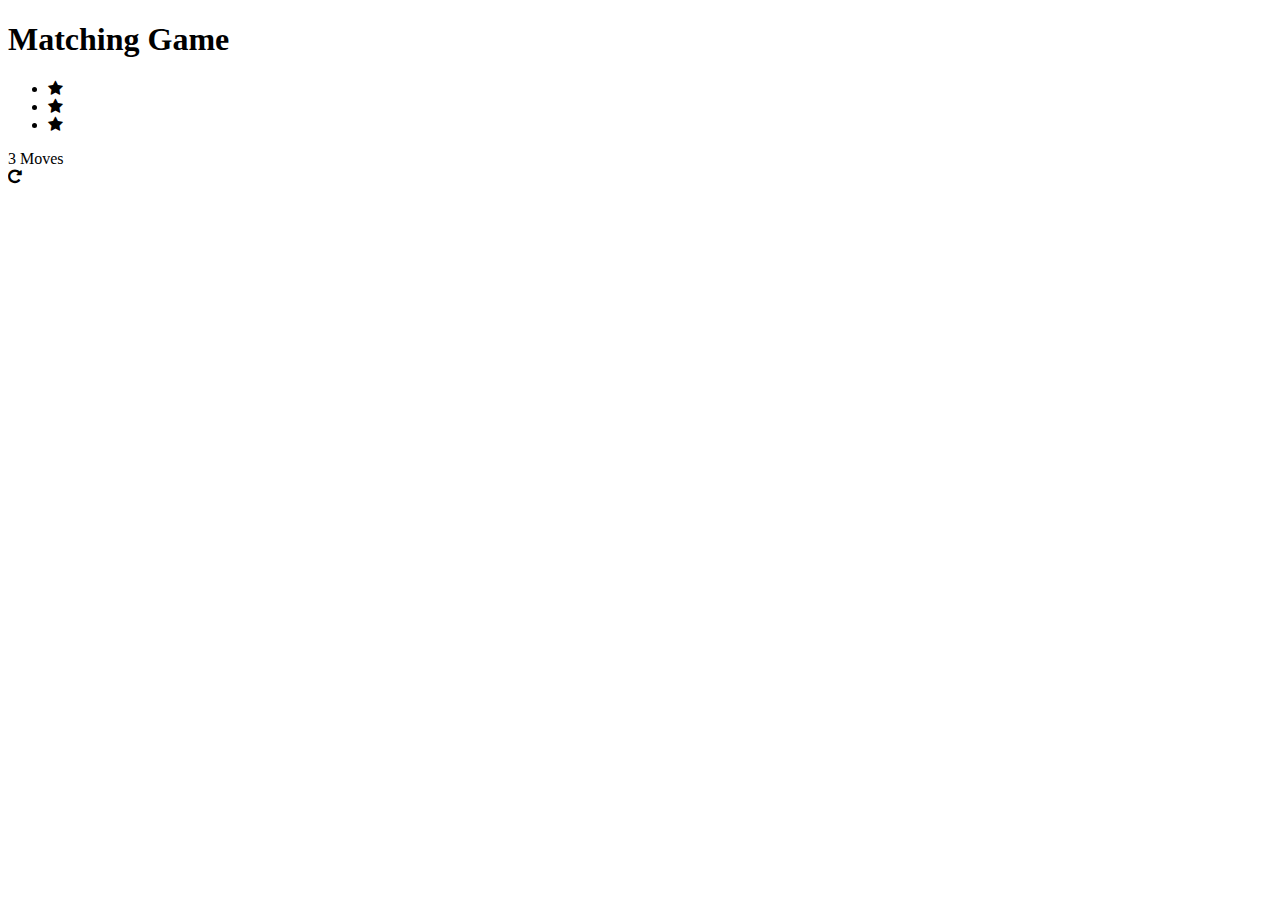
==== index.html @ 64f893ee "game working correctly" ====
<!doctype html>
<html lang="en">
<head>
    <meta charset="utf-8">
    <title>Matching Game</title>
    <meta name="description" content="">
    <link rel="stylesheet prefetch" href="https://maxcdn.bootstrapcdn.com/font-awesome/4.6.1/css/font-awesome.min.css">
    <link rel="stylesheet prefetch" href="https://fonts.googleapis.com/css?family=Coda">
    <link rel="stylesheet" href="css/app.css">
</head>
<body>

    <div class="container">
        <header>
            <h1>Matching Game</h1>
        </header>

        <section class="score-panel">
        	<ul class="stars">
        		<li><i class="fa fa-star"></i></li>
        		<li><i class="fa fa-star"></i></li>
        		<li><i class="fa fa-star"></i></li>
        	</ul>

        	<span class="moves">3</span> Moves

            <div class="restart">
        		<i class="fa fa-repeat"></i>
        	</div>
        </section>

        <ul class="deck">
           
        </ul>
    </div>

    <script
        src="https://code.jquery.com/jquery-3.0.0.min.js"
        integrity="sha256-JmvOoLtYsmqlsWxa7mDSLMwa6dZ9rrIdtrrVYRnDRH0="
        crossorigin="anonymous"></script>
    <script src="js/app.js">
    </script>
</body>
</html>
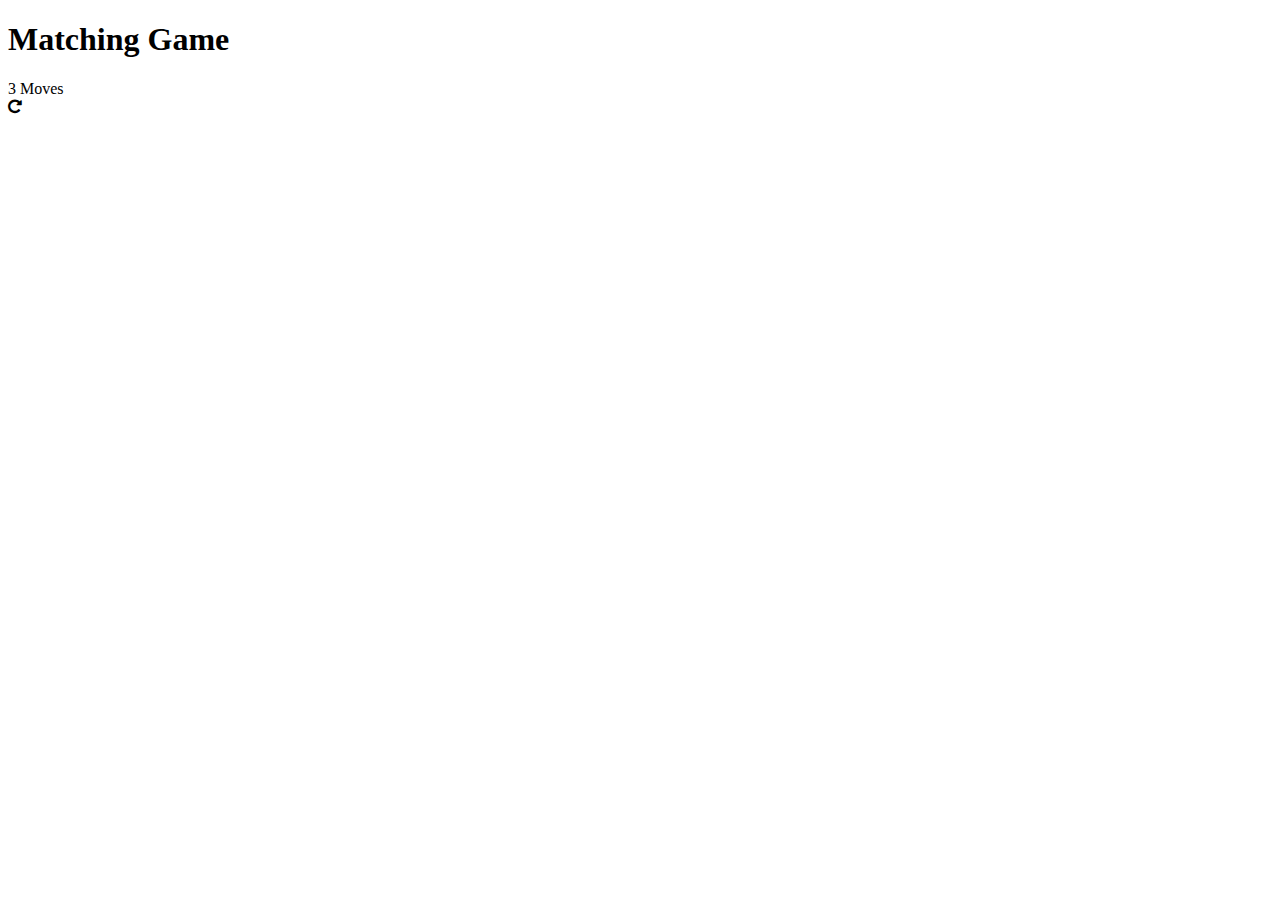
==== commit 4a8557af: "fix bug in event handler" ====
--- a/index.html
+++ b/index.html
@@ -17,9 +17,7 @@
 
         <section class="score-panel">
         	<ul class="stars">
-        		<li><i class="fa fa-star"></i></li>
-        		<li><i class="fa fa-star"></i></li>
-        		<li><i class="fa fa-star"></i></li>
+        		
         	</ul>
 
         	<span class="moves">3</span> Moves
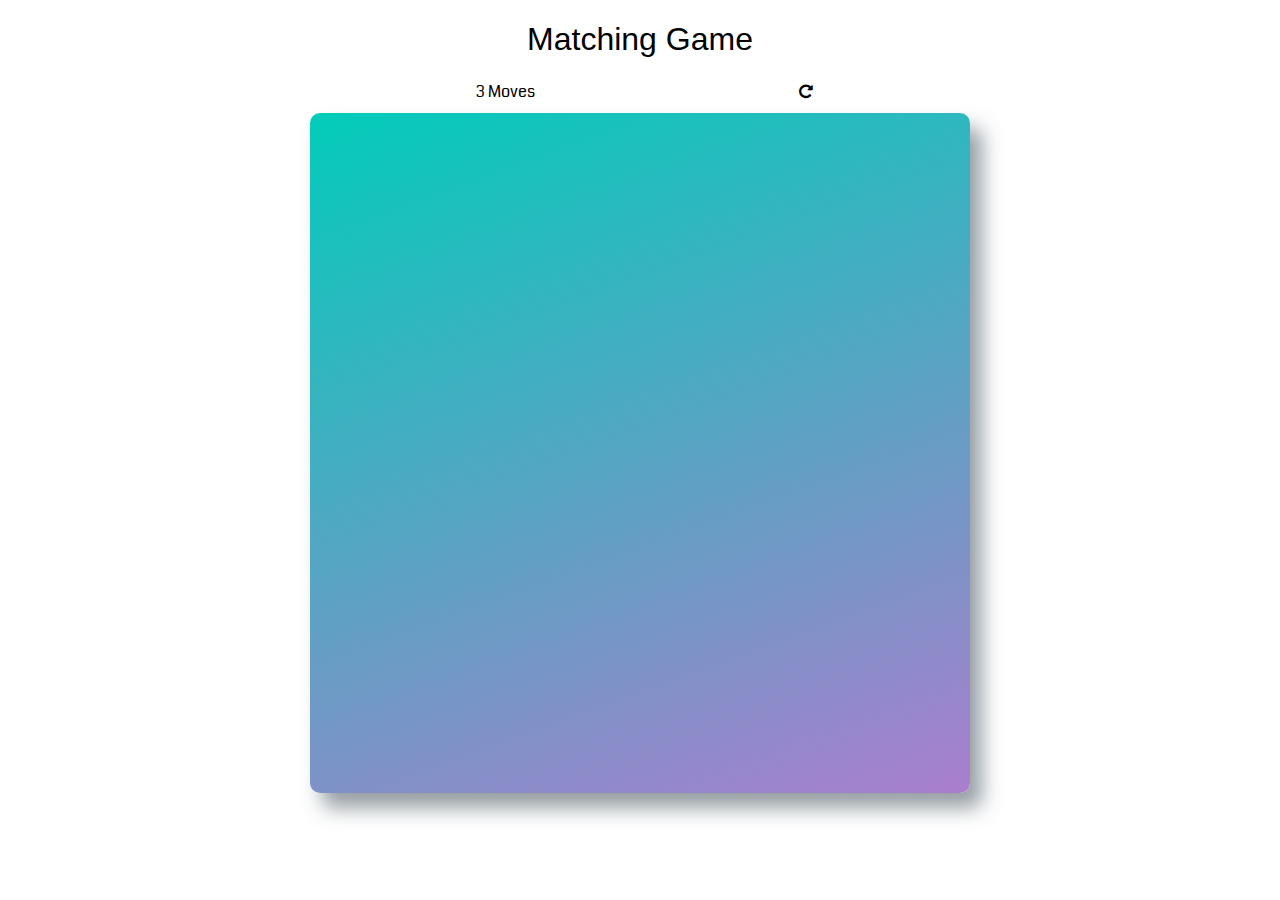
==== commit af747e91: "lot of bug fixes and and animation partially working" ====
--- a/index.html
+++ b/index.html
@@ -4,6 +4,8 @@
     <meta charset="utf-8">
     <title>Matching Game</title>
     <meta name="description" content="">
+    <meta name="viewport" content="width=device-width, initial-scale=1, shrink-to-fit=no">
+    
     <link rel="stylesheet prefetch" href="https://maxcdn.bootstrapcdn.com/font-awesome/4.6.1/css/font-awesome.min.css">
     <link rel="stylesheet prefetch" href="https://fonts.googleapis.com/css?family=Coda">
     <link rel="stylesheet" href="css/app.css">
@@ -17,7 +19,7 @@
 
         <section class="score-panel">
         	<ul class="stars">
-        		
+
         	</ul>
 
         	<span class="moves">3</span> Moves
--- a/css/app.css
+++ b/css/app.css
@@ -0,0 +1,115 @@
+html {
+    box-sizing: border-box;
+}
+
+*,
+*::before,
+*::after {
+    box-sizing: inherit;
+}
+
+html,
+body {
+    width: 100%;
+    height: 100%;
+    margin: 0;
+    padding: 0;
+}
+
+body {
+    background: #ffffff url('../img/geometry2.png'); /* Background pattern from Subtle Patterns */
+    font-family: 'Coda', cursive;
+}
+
+.container {
+    display: flex;
+    justify-content: center;
+    align-items: center;
+    flex-direction: column;
+}
+
+h1 {
+    font-family: 'Open Sans', sans-serif;
+    font-weight: 300;
+}
+
+/*
+ * Styles for the deck of cards
+ */
+
+.deck {
+    width: 660px;
+    min-height: 680px;
+    background: linear-gradient(160deg, #02ccba 0%, #aa7ecd 100%);
+    padding: 32px;
+    border-radius: 10px;
+    box-shadow: 12px 15px 20px 0 rgba(46, 61, 73, 0.5);
+    display: flex;
+    flex-wrap: wrap;
+    justify-content: space-between;
+    align-items: center;
+    margin: 0 0 3em;
+}
+
+.deck .card {
+    height: 125px;
+    width: 125px;
+    background: #2e3d49;
+    font-size: 0;
+    color: #ffffff;
+    border-radius: 8px;
+    cursor: pointer;
+    display: flex;
+    justify-content: center;
+    align-items: center;
+    box-shadow: 5px 2px 20px 0 rgba(46, 61, 73, 0.5);
+}
+
+.deck .card.open {
+    transform: rotateY(0);
+    background: #02b3e4;
+    cursor: default;
+}
+
+.deck .card.show {
+    font-size: 33px;
+}
+
+.deck .card.match {
+    cursor: default;
+    background: #02ccba;
+    font-size: 33px;
+}
+
+.deck .card.incorrect {
+    cursor: default;
+    background: #cc2c00;
+    font-size: 33px;
+}
+
+/*
+ * Styles for the Score Panel
+ */
+
+.score-panel {
+    text-align: left;
+    width: 345px;
+    margin-bottom: 10px;
+}
+
+.score-panel .stars {
+    margin: 0;
+    padding: 0;
+    display: inline-block;
+    margin: 0 5px 0 0;
+}
+
+.score-panel .stars li {
+    list-style: none;
+    display: inline-block;
+}
+
+.score-panel .restart {
+    float: right;
+    cursor: pointer;
+}
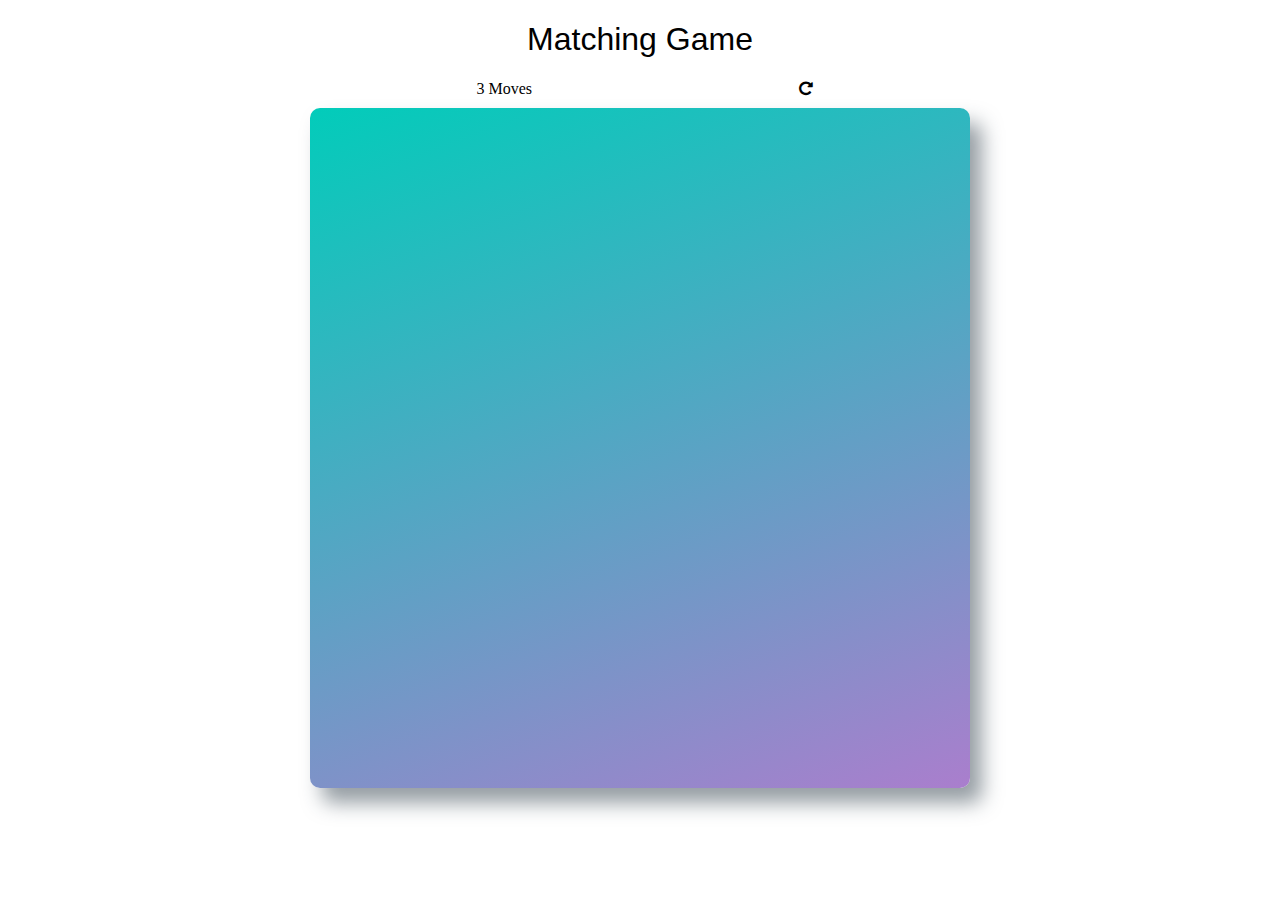
==== commit e7bd4386: "remove card animation" ====
--- a/index.html
+++ b/index.html
@@ -10,7 +10,7 @@
     <link rel="stylesheet prefetch" href="https://fonts.googleapis.com/css?family=Coda">
     <link rel="stylesheet" href="css/app.css">
 </head>
-<body>
+<body class="game-body">
 
     <div class="container">
         <header>
--- a/css/app.css
+++ b/css/app.css
@@ -16,7 +16,7 @@
     padding: 0;
 }
 
-body {
+game-body {
     background: #ffffff url('../img/geometry2.png'); /* Background pattern from Subtle Patterns */
     font-family: 'Coda', cursive;
 }
@@ -113,3 +113,19 @@
     float: right;
     cursor: pointer;
 }
+
+/*html win page*/
+.content{
+    margin: auto;
+    width: 400px;
+    text-align: center;
+}
+
+.check{
+    width: 200px;
+    height: 200px;
+}
+
+#stats{
+    padding-bottom: 20px;
+}
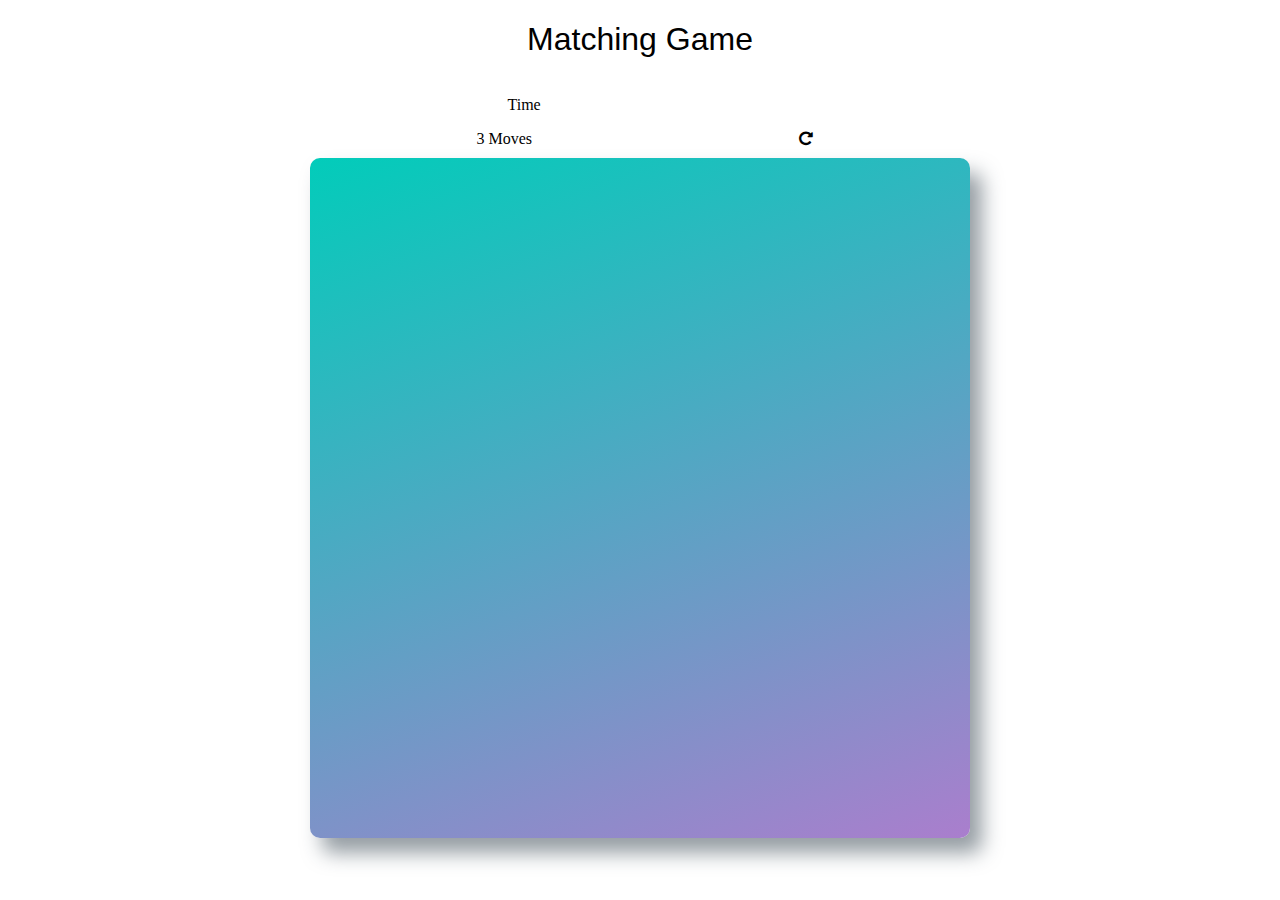
==== commit 1629ffdc: "Please implement timer to be shown on your gameboard at all times." ====
--- a/index.html
+++ b/index.html
@@ -18,19 +18,14 @@
         </header>
 
         <section class="score-panel">
-        	<ul class="stars">
-
-        	</ul>
-
+            <ul id="timer">Time <span id="time"></span></ul>
+        	<ul class="stars"></ul>
         	<span class="moves">3</span> Moves
-
             <div class="restart">
         		<i class="fa fa-repeat"></i>
         	</div>
         </section>
-
-        <ul class="deck">
-           
+        <ul class="deck">           
         </ul>
     </div>
 
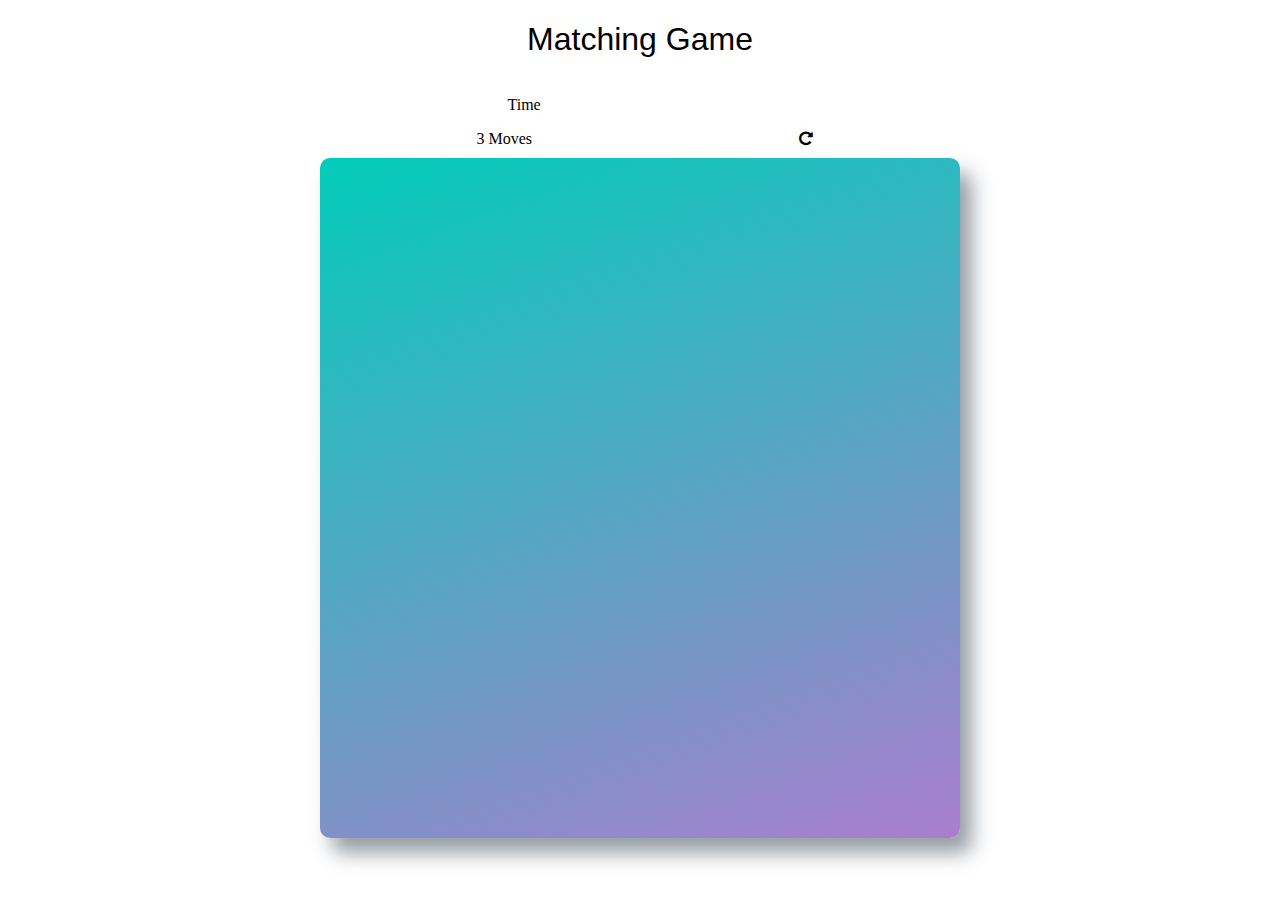
==== commit 44b43921: "view size adjusted" ====
--- a/index.html
+++ b/index.html
@@ -4,7 +4,7 @@
     <meta charset="utf-8">
     <title>Matching Game</title>
     <meta name="description" content="">
-    <meta name="viewport" content="width=device-width, initial-scale=1, shrink-to-fit=no">
+    <meta name="viewport" content="width=device-width, initial-scale=1.0">
     
     <link rel="stylesheet prefetch" href="https://maxcdn.bootstrapcdn.com/font-awesome/4.6.1/css/font-awesome.min.css">
     <link rel="stylesheet prefetch" href="https://fonts.googleapis.com/css?family=Coda">
--- a/css/app.css
+++ b/css/app.css
@@ -38,7 +38,7 @@
  */
 
 .deck {
-    width: 660px;
+    width: 640px;
     min-height: 680px;
     background: linear-gradient(160deg, #02ccba 0%, #aa7ecd 100%);
     padding: 32px;
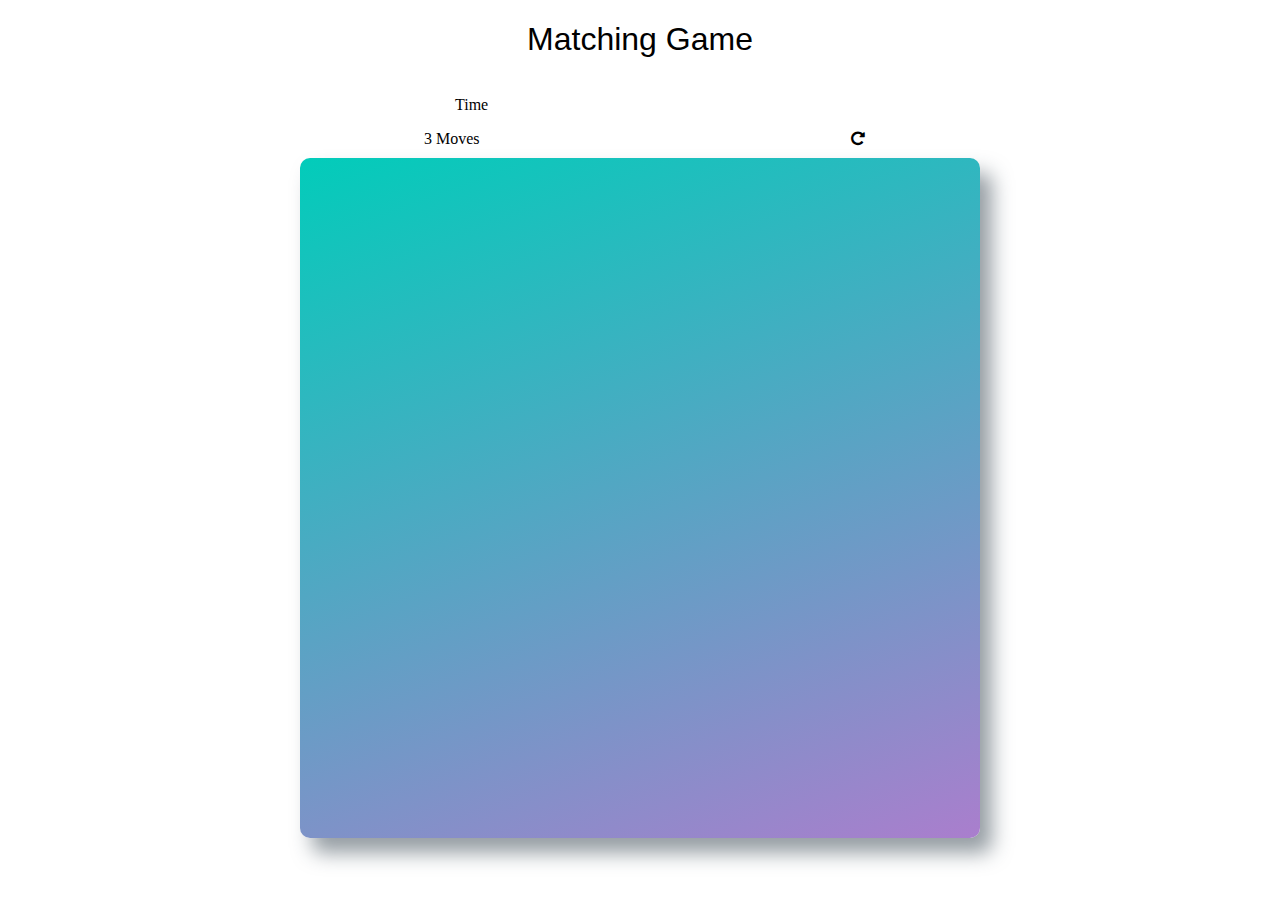
==== commit df4cd5ab: "add media to css unified look" ====
--- a/index.html
+++ b/index.html
@@ -4,7 +4,9 @@
     <meta charset="utf-8">
     <title>Matching Game</title>
     <meta name="description" content="">
-    <meta name="viewport" content="width=device-width, initial-scale=1.0">
+    <meta name="viewport" content="width=device-width,initial-scale=1,maximum-scale=1,user-scalable=no">
+    <meta http-equiv="X-UA-Compatible" content="IE=edge,chrome=1">
+    <meta name="HandheldFriendly" content="true">
     
     <link rel="stylesheet prefetch" href="https://maxcdn.bootstrapcdn.com/font-awesome/4.6.1/css/font-awesome.min.css">
     <link rel="stylesheet prefetch" href="https://fonts.googleapis.com/css?family=Coda">
--- a/css/app.css
+++ b/css/app.css
@@ -1,3 +1,123 @@
+/* Tablet Landscape */
+/*@media screen and (max-width: 1060px) {
+    #primary { width:67%; }
+    #secondary { width:30%; margin-left:3%;}  
+}*/
+
+/* Tabled Portrait */
+@media screen and (max-width: 450px) {
+    .deck {
+        width: 320px;
+        height: 320px;
+        background: linear-gradient(160deg, #02ccba 0%, #aa7ecd 100%);
+        padding: 32px;
+        border-radius: 10px;
+        box-shadow: 12px 15px 20px 0 rgba(46, 61, 73, 0.5);
+        display: flex;
+        flex-wrap: wrap;
+        justify-content: space-between;
+        align-items: center;
+        margin: 0 0 3em;
+    }
+
+    .score-panel {
+        text-align: left;
+        width: 300px;
+        margin-bottom: 10px;
+    }
+
+    .deck .card {
+        height: 60px;
+        width: 60px;
+        background: #2e3d49;
+        font-size: 0;
+        color: #ffffff;
+        border-radius: 8px;
+        cursor: pointer;
+        display: flex;
+        justify-content: center;
+        align-items: center;
+        box-shadow: 5px 2px 20px 0 rgba(46, 61, 73, 0.5);
+    }
+}
+
+@media screen and (min-width: 460px) and (max-width: 800px){
+    .deck {
+        width: 580px;
+        height: 580px;
+        background: linear-gradient(160deg, #02ccba 0%, #aa7ecd 100%);
+        padding: 32px;
+        border-radius: 10px;
+        box-shadow: 12px 15px 20px 0 rgba(46, 61, 73, 0.5);
+        display: flex;
+        flex-wrap: wrap;
+        justify-content: space-between;
+        align-items: center;
+        margin: 0 0 3em;
+    }
+
+    .score-panel {
+        text-align: left;
+        width: 345px;
+        margin-bottom: 10px;
+    }
+
+
+    .deck .card {
+        height: 110px;
+        width: 110px;
+        background: #2e3d49;
+        font-size: 0;
+        color: #ffffff;
+        border-radius: 8px;
+        cursor: pointer;
+        display: flex;
+        justify-content: center;
+        align-items: center;
+        box-shadow: 5px 2px 20px 0 rgba(46, 61, 73, 0.5);
+    }
+
+}
+
+
+@media screen and (min-width: 800px){
+    .deck {
+        width: 680px;
+        height: 680px;
+        background: linear-gradient(160deg, #02ccba 0%, #aa7ecd 100%);
+        padding: 32px;
+        border-radius: 10px;
+        box-shadow: 12px 15px 20px 0 rgba(46, 61, 73, 0.5);
+        display: flex;
+        flex-wrap: wrap;
+        justify-content: space-between;
+        align-items: center;
+        margin: 0 0 3em;
+    }
+
+    .score-panel {
+        text-align: left;
+        width: 450px;
+        margin-bottom: 10px;
+    }
+
+
+    .deck .card {
+        height: 125px;
+        width: 125px;
+        background: #2e3d49;
+        font-size: 0;
+        color: #ffffff;
+        border-radius: 8px;
+        cursor: pointer;
+        display: flex;
+        justify-content: center;
+        align-items: center;
+        box-shadow: 5px 2px 20px 0 rgba(46, 61, 73, 0.5);
+    }
+
+}
+
 html {
     box-sizing: border-box;
 }
@@ -37,33 +157,9 @@
  * Styles for the deck of cards
  */
 
-.deck {
-    width: 640px;
-    min-height: 680px;
-    background: linear-gradient(160deg, #02ccba 0%, #aa7ecd 100%);
-    padding: 32px;
-    border-radius: 10px;
-    box-shadow: 12px 15px 20px 0 rgba(46, 61, 73, 0.5);
-    display: flex;
-    flex-wrap: wrap;
-    justify-content: space-between;
-    align-items: center;
-    margin: 0 0 3em;
-}
-
-.deck .card {
-    height: 125px;
-    width: 125px;
-    background: #2e3d49;
-    font-size: 0;
-    color: #ffffff;
-    border-radius: 8px;
-    cursor: pointer;
-    display: flex;
-    justify-content: center;
-    align-items: center;
-    box-shadow: 5px 2px 20px 0 rgba(46, 61, 73, 0.5);
-}
+
+
+
 
 .deck .card.open {
     transform: rotateY(0);
@@ -91,11 +187,7 @@
  * Styles for the Score Panel
  */
 
-.score-panel {
-    text-align: left;
-    width: 345px;
-    margin-bottom: 10px;
-}
+
 
 .score-panel .stars {
     margin: 0;
